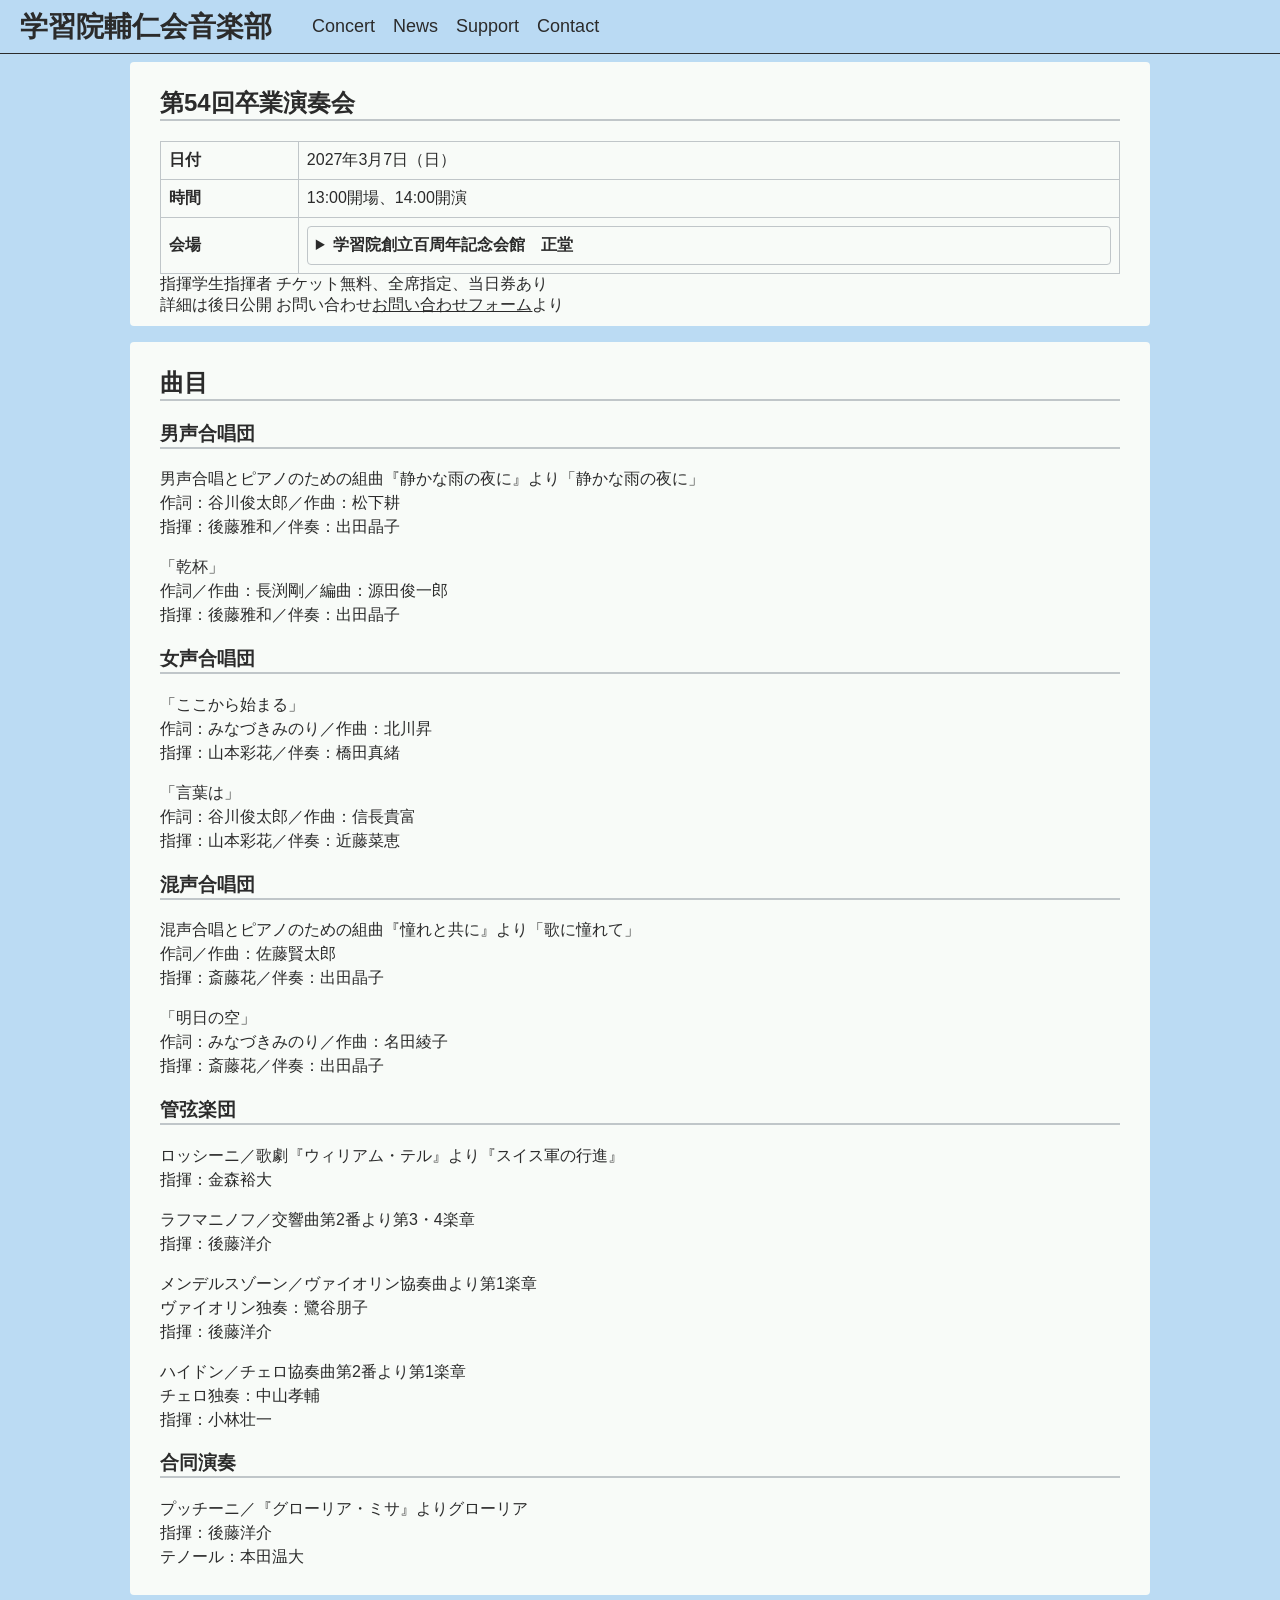
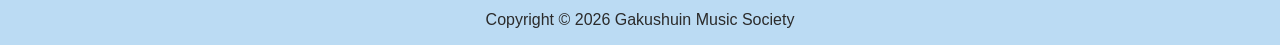
==== gms-54th-graduation-concert/index.html @ 267f43d9 "Update and rename index to index.html" ====
<!doctype html>
<html>
  
<head>
	<title>第54回卒業演奏会 | Gakushuin Music Society</title>
	<meta name="description" content="第54回卒業演奏会 Gakushuin Music Society, since 1922. All rights reserved.">
	<link rel="icon" href="/image/favicon.ico">
	<meta charset="utf-8" />
	<meta name="viewport" content="width=device-width, initial-scale=1" />
	<link rel="stylesheet" href="/css/style.css">
</head>
  
<body>
	<nav class="global-navbar">
		<div class="global-navbar-logo"><a href="/">学習院輔仁会音楽部</a></div>
		<ul class="global-navlinks">
			<input type="checkbox" id="checkbox_toggle" />
			<label for="checkbox_toggle" class="global-navbar-hamburger">&#9776;</label>
			<div class="global-navbar-menu">
				<li><a href="/#Concert">Concert</a></li>
				<li><a href="/#News">News</a></li>
				<li><a href="/support/">Support</a></li>
				<li><a href="/contact/">Contact</a></li>
			</div>
		</ul>
	</nav>
  
	<div class="paper">
		<h2 class="linetitle">第54回卒業演奏会</h2>
    <table>
      <tr><th class="left">日付</th><td class="left">2027年3月7日（日）</td></tr>
      <tr><th class="left">時間</th><td class="left">13:00開場、14:00開演</td></tr>
      <tr><th class="left">会場</th>
        <td class="left">
          <details class="concertlocation">
            <summary>学習院創立百周年記念会館　正堂</summary>
            <iframe
              src="https://www.google.com/maps/embed?pb=!1m18!1m12!1m3!1d3239.2480988974467!2d139.70689911559793!3d35.72011643544518!2m3!1f0!2f0!3f0!3m2!1i1024!2i768!4f13.1!3m3!1m2!1s0x60188d40561d1e8d%3A0x8c7449002b7e5c13!2z5a2m57-S6Zmi5Ym156uL55m-5ZGo5bm06KiY5b-15Lya6aSo!5e0!3m2!1sja!2sjp!4v1662081729713!5m2!1sja!2sjp"
              width="100%"
              height="450"
              style="border:0;"
              allowfullscreen=""
              loading="lazy"
              referrerpolicy="no-referrer-when-downgrade">
            </iframe>
          </details>
        </td>
      </tr>
	</table>
      
      <tr><th class="left">指揮</th><td class="left">学生指揮者</td></tr>
	    <tr><th class="left">チケット</th><td class="left">無料、全席指定、当日券あり<br>詳細は後日公開</td></tr>
      <tr><th class="left">お問い合わせ</th><td class="left"><a href="/contact/">お問い合わせフォーム</a>より</td></tr>
	</div>

	<div class="paper">
	<h2 class="linetitle">曲目</h2>
    <h3 class="linetitle">男声合唱団</h3>
        <p class="bodytext">男声合唱とピアノのための組曲『静かな雨の夜に』より「静かな雨の夜に」<br>作詞：谷川俊太郎／作曲：松下耕<br>指揮：後藤雅和／伴奏：出田晶子</p>
        <p class="bodytext">「乾杯」<br>作詞／作曲：長渕剛／編曲：源田俊一郎<br>指揮：後藤雅和／伴奏：出田晶子</p>
    <h3 class="linetitle">女声合唱団</h3>
        <p class="bodytext">「ここから始まる」<br>作詞：みなづきみのり／作曲：北川昇<br>指揮：山本彩花／伴奏：橋田真緒</p>
        <p class="bodytext">「言葉は」<br>作詞：谷川俊太郎／作曲：信長貴富<br>指揮：山本彩花／伴奏：近藤菜恵</p>
    <h3 class="linetitle">混声合唱団</h3>
        <p class="bodytext">混声合唱とピアノのための組曲『憧れと共に』より「歌に憧れて」<br>作詞／作曲：佐藤賢太郎<br>指揮：斎藤花／伴奏：出田晶子</p>
        <p class="bodytext">「明日の空」<br>作詞：みなづきみのり／作曲：名田綾子<br>指揮：斎藤花／伴奏：出田晶子</p>
    <h3 class="linetitle">管弦楽団</h3>
        <p class="bodytext">ロッシーニ／歌劇『ウィリアム・テル』より『スイス軍の行進』<br>指揮：金森裕大</p>
        <p class="bodytext">ラフマニノフ／交響曲第2番より第3・4楽章<br>指揮：後藤洋介</p>
        <p class="bodytext">メンデルスゾーン／ヴァイオリン協奏曲より第1楽章<br>ヴァイオリン独奏：鷺谷朋子<br>指揮：後藤洋介</p>
        <p class="bodytext">ハイドン／チェロ協奏曲第2番より第1楽章<br>チェロ独奏：中山孝輔<br>指揮：小林壮一</p>
    <h3 class="linetitle">合同演奏</h3>
        <p class="bodytext">プッチーニ／『グローリア・ミサ』よりグローリア<br>指揮：後藤洋介<br>テノール：本田温大</p>

	</div>
  
	<footer class="copyright">Copyright&nbsp;&copy;&nbsp;<span id="year"></span>&nbsp;Gakushuin&nbsp;Music&nbsp;Society</footer>
	<script type="text/javascript" src="/js/script.js"></script>
</body>
</html>
---- css/style.css ----
@charset "utf-8";

@media (prefers-color-scheme: light) {
    :root {
        --bgcolor: #bbdbf3;
        --navbgcolor: rgb(187, 219, 243, 0.9);
        --navtextcolor: #2b2b2b;
        --navhovercolor: #0b0b0b;
        --papercolor: #f8fbf8;
        --textcolor: #2b2b2b;
        --buttoncolor: #c3e3fb;
        --hovercolor: #003078;
    }
}

@media (prefers-color-scheme: dark) {
    :root {
        --bgcolor: #021f36;
        --navbgcolor: rgb(2, 31, 54, 0.9);
        --navtextcolor: #afafaf;
        --navhovercolor: #f8fbf8;
        --papercolor: #202020;
        --textcolor: #afafaf;
        --buttoncolor: #042e51;
        --hovercolor: #1d70b8;
    }
}

body {
    background-color: var(--bgcolor);
    margin: 0;
    padding: 0;
    color: var(--textcolor);
    font-family: Helvetica, Arial, sans-serif;
}

a:link, a:visited {
    color: var(--textcolor);
}

a:hover {
    color: var(--hovercolor);
}

.global-navbar {
    display: flex;
    align-items: center;
    justify-content: start;
    padding: 0px 20px 0px 20px;
    background-color: var(--navbgcolor);
    border-bottom: 1px solid;
    color: var(--navtextcolor);
    text-decoration: none;
}

.global-navbar a:link{
    color: var(--navtextcolor);
    text-decoration: none;
}

.global-navbar a:visited {
    color: var(--navtextcolor);
    text-decoration: none;
}

.global-navbar a:hover {
    color: var(--navhovercolor);
    text-decoration: none;
}

.global-navlinks a:link {
    color: var(--navtextcolor);
    text-decoration: none;
}

.global-navlinks a:visited {
    color: var(--navtextcolor);
    text-decoration: none;
}

.global-navlinks a:hover {
    color: var(--navhovercolor);
    text-decoration: none;
}

.global-navbar-logo a {
    font-size: 28px;
    font-weight: bold;
    color: var(--navtextcolor);
}

.global-navbar-menu {
    display: flex;
    gap: 1em;
    font-size: 18px;
}

.global-navbar-menu li:hover {
    text-decoration: underline;
}

.global-navbar-menu li {
    list-style: none;
}

input[type=checkbox] {
    display: none;
}

.global-navbar-hamburger {
    display: none;
    font-size: 32px;
    user-select: none;
}

@media (max-width: 600px) {
    .global-navbar {
        justify-content: space-between;
        margin: auto;
    }

    .global-navbar-menu {
        display: none;
        position: absolute;
        background-color: var(--navbgcolor);
        top: 76px;
        right: 0;
        left: 0;
        text-align: left;
        text-indent: 1em;
        padding: 16px 0 16px 0;
    }

    .global-navbar-menu li:hover {
        text-decoration: underline;
    }

    .global-navbar-menu li+li {
        margin-top: 12px;
    }

    input[type=checkbox]:checked~.global-navbar-menu {
        display: block;
    }

    .global-navbar-hamburger {
        display: block;
    }
}

.paper {
    width: 75%;
    margin: 0.5em auto 1em;
    padding: 5px 30px 10px 30px;
    color: var(--textcolor);
    background-color: var(--papercolor);
    border-radius: 0.25em;
}

.linetitle {
    border-bottom: 2px solid #c0c6c9;
    text-align: left;
}

.linetitle:before {
    left: 0;
    top: 14px;
    width: 3px;
    height: 15px;
}

.bodytext {
    line-height: 1.5em;
}

audio {
    width: 100%;
}

video {
    width: 100%;
}

table {
    border-collapse: collapse;
    width: 100%;
}

td, th {
    border: 1px solid #c0c6c9;
    text-align: left;
    padding: 8px;
}

th.left, td.left {
    text-align: left;
}

th.center, td.center {
    text-align: center;
}

th.right, td.right {
    text-align: right;
}

details {
    border: 1px solid #c0c6c9;
    border-radius: 0.25em;
    padding: .5rem .5rem 0;
}

summary {
    font-size: 1rem;
    font-weight: bold;
    margin: -.5rem -.5rem 0;
    padding: .5rem;
}

details[open] {
    padding: .5rem;
}

details[open] summary {
    border-bottom: 1px solid #c0c6c9;
    margin-bottom: .5rem;
}

blockquote {
    margin: 1.25em;
}

blockquote p {
    padding: 1em;
    color: var(--textcolor);
    background: var(--buttoncolor);
    border-radius: 0.25em;
}

blockquote p::before {
    content: '\201C';
}

blockquote p::after {
    content: '\201D';
}

form label {
    font-weight: bold;
}
form p.annotaion {
    font-size: small;
    line-height: 1em;
    margin: auto;
}

input[type=text], select, textarea {
    font: 1em 'Manrope', sans-serif;
    background-color: var(--papercolor);
    color: var(--textcolor);
    width: 100%;
    padding: 12px;
    border: 1px solid #c0c6c9;
    border-radius: 0.25em;
    box-sizing: border-box;
    margin: 6px auto 16px;
    resize: vertical;
}

input[type=email], select, textarea {
    font: 1em 'Manrope', sans-serif;
    background-color: var(--papercolor);
    color: var(--textcolor);
    width: 100%;
    padding: 12px;
    border: 1px solid #c0c6c9;
    border-radius: 0.25em;
    box-sizing: border-box;
    margin: 6px auto 16px;
    resize: vertical;
}

input[type=submit] {
    font: 1em 'Manrope', sans-serif;
    background-color: var(--buttoncolor);
    color: var(--textcolor);
    padding: 0.5em 1em;
    border: 1px solid var(--bgcolor);
    border-radius: 0.25em;
    margin: 0.5em 1em 0.5em 0;
    cursor: pointer;
}

input[type=submit]:hover {
    border: 1px solid #1d70b8;
}

input[type=button] {
    font: 1em 'Manrope', sans-serif;
    background-color: var(--buttoncolor);
    color: var(--textcolor);
    padding: 0.5em 1em;
    border: 1px solid var(--buttoncolor);
    border-radius: 0.25em;
    margin: 0.5em auto;
    cursor: pointer;
}

input[type=button]:hover {
    border: 1px solid #1d70b8;
}

@media screen and (max-width: 600px) {
    .paper {
        width: 80%;
    }

    input[type=submit] {
        width: 100%;
        margin: 0.5em auto;
    }

    input[type=button] {
        width: 100%;
    }
}

.copyright {
    text-align: center;
    color: var(--navtextcolor);
    padding: 0em 0em 1em 0em;
}
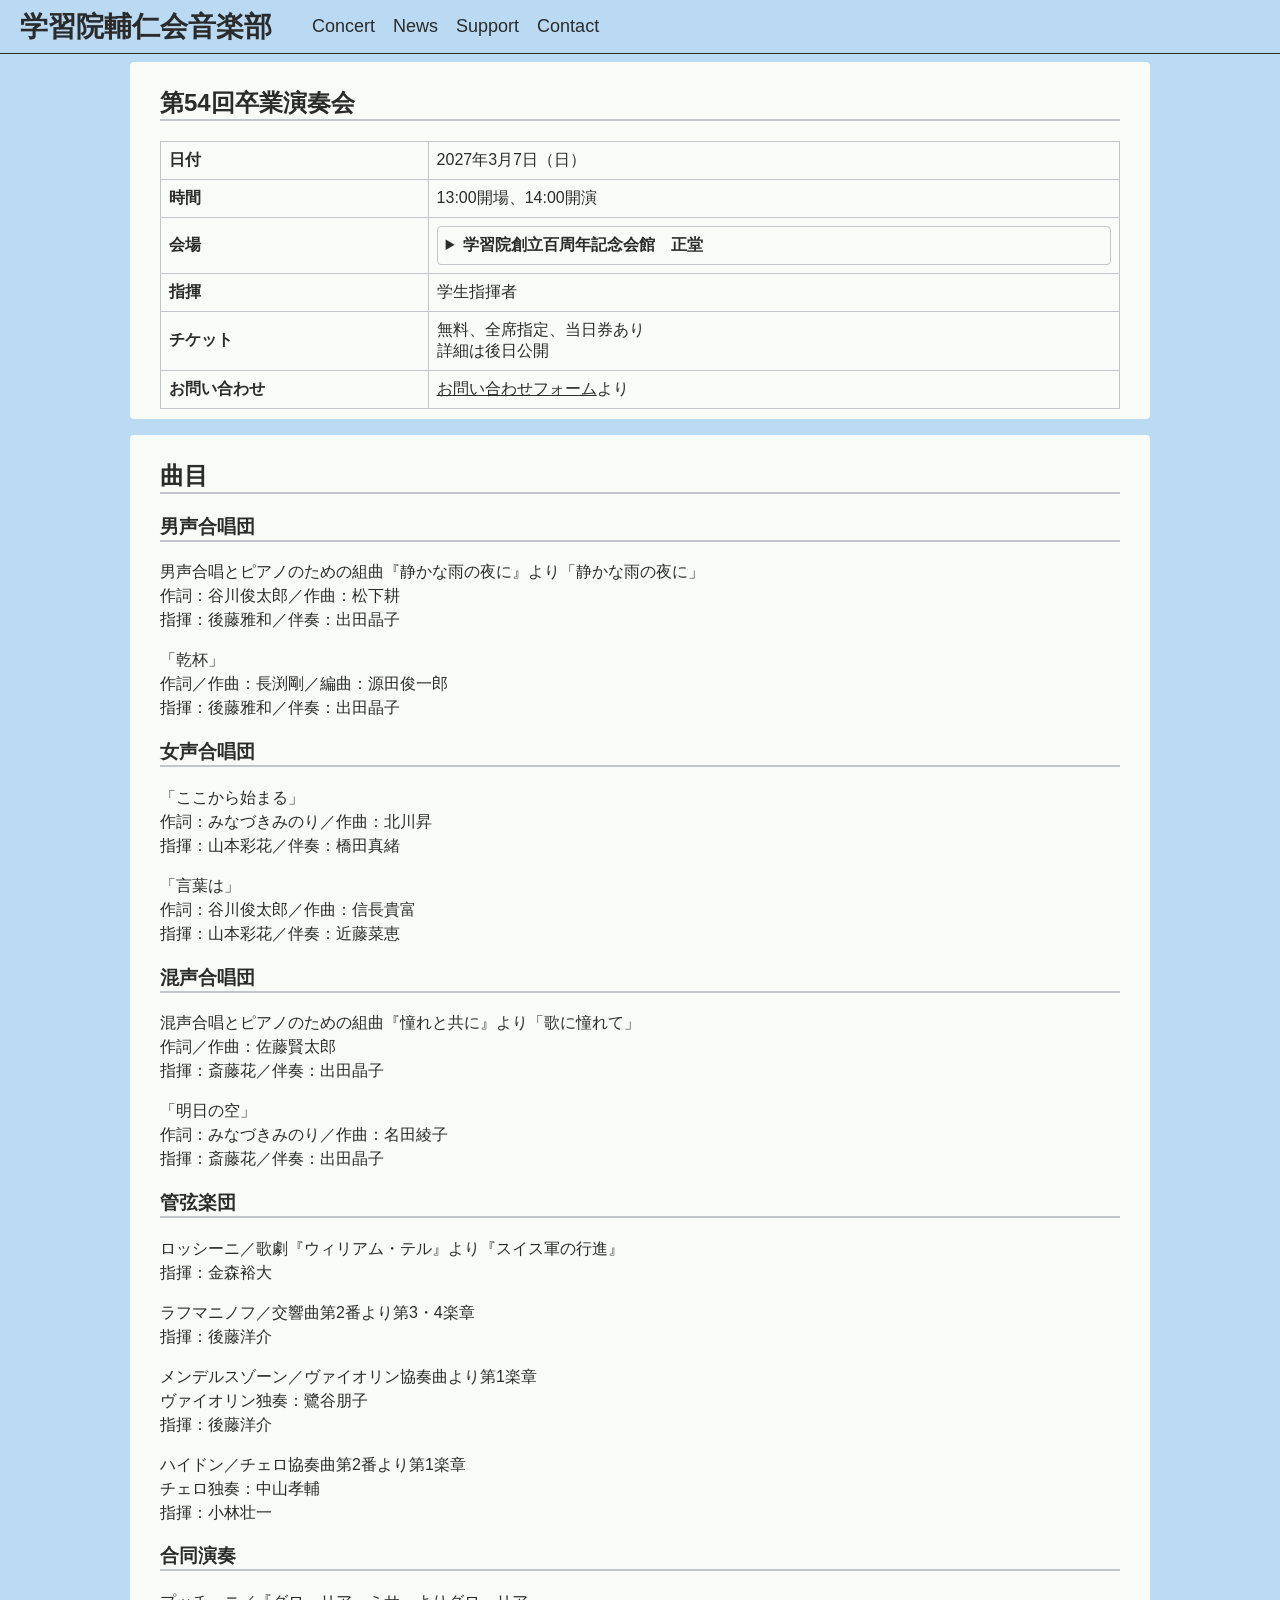
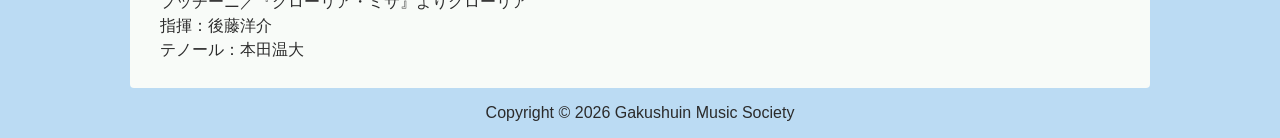
==== commit 47f5ff92: "Update index.html" ====
--- a/gms-54th-graduation-concert/index.html
+++ b/gms-54th-graduation-concert/index.html
@@ -46,11 +46,11 @@
           </details>
         </td>
       </tr>
-	</table>
       
       <tr><th class="left">指揮</th><td class="left">学生指揮者</td></tr>
 	    <tr><th class="left">チケット</th><td class="left">無料、全席指定、当日券あり<br>詳細は後日公開</td></tr>
       <tr><th class="left">お問い合わせ</th><td class="left"><a href="/contact/">お問い合わせフォーム</a>より</td></tr>
+	</table>
 	</div>
 
 	<div class="paper">
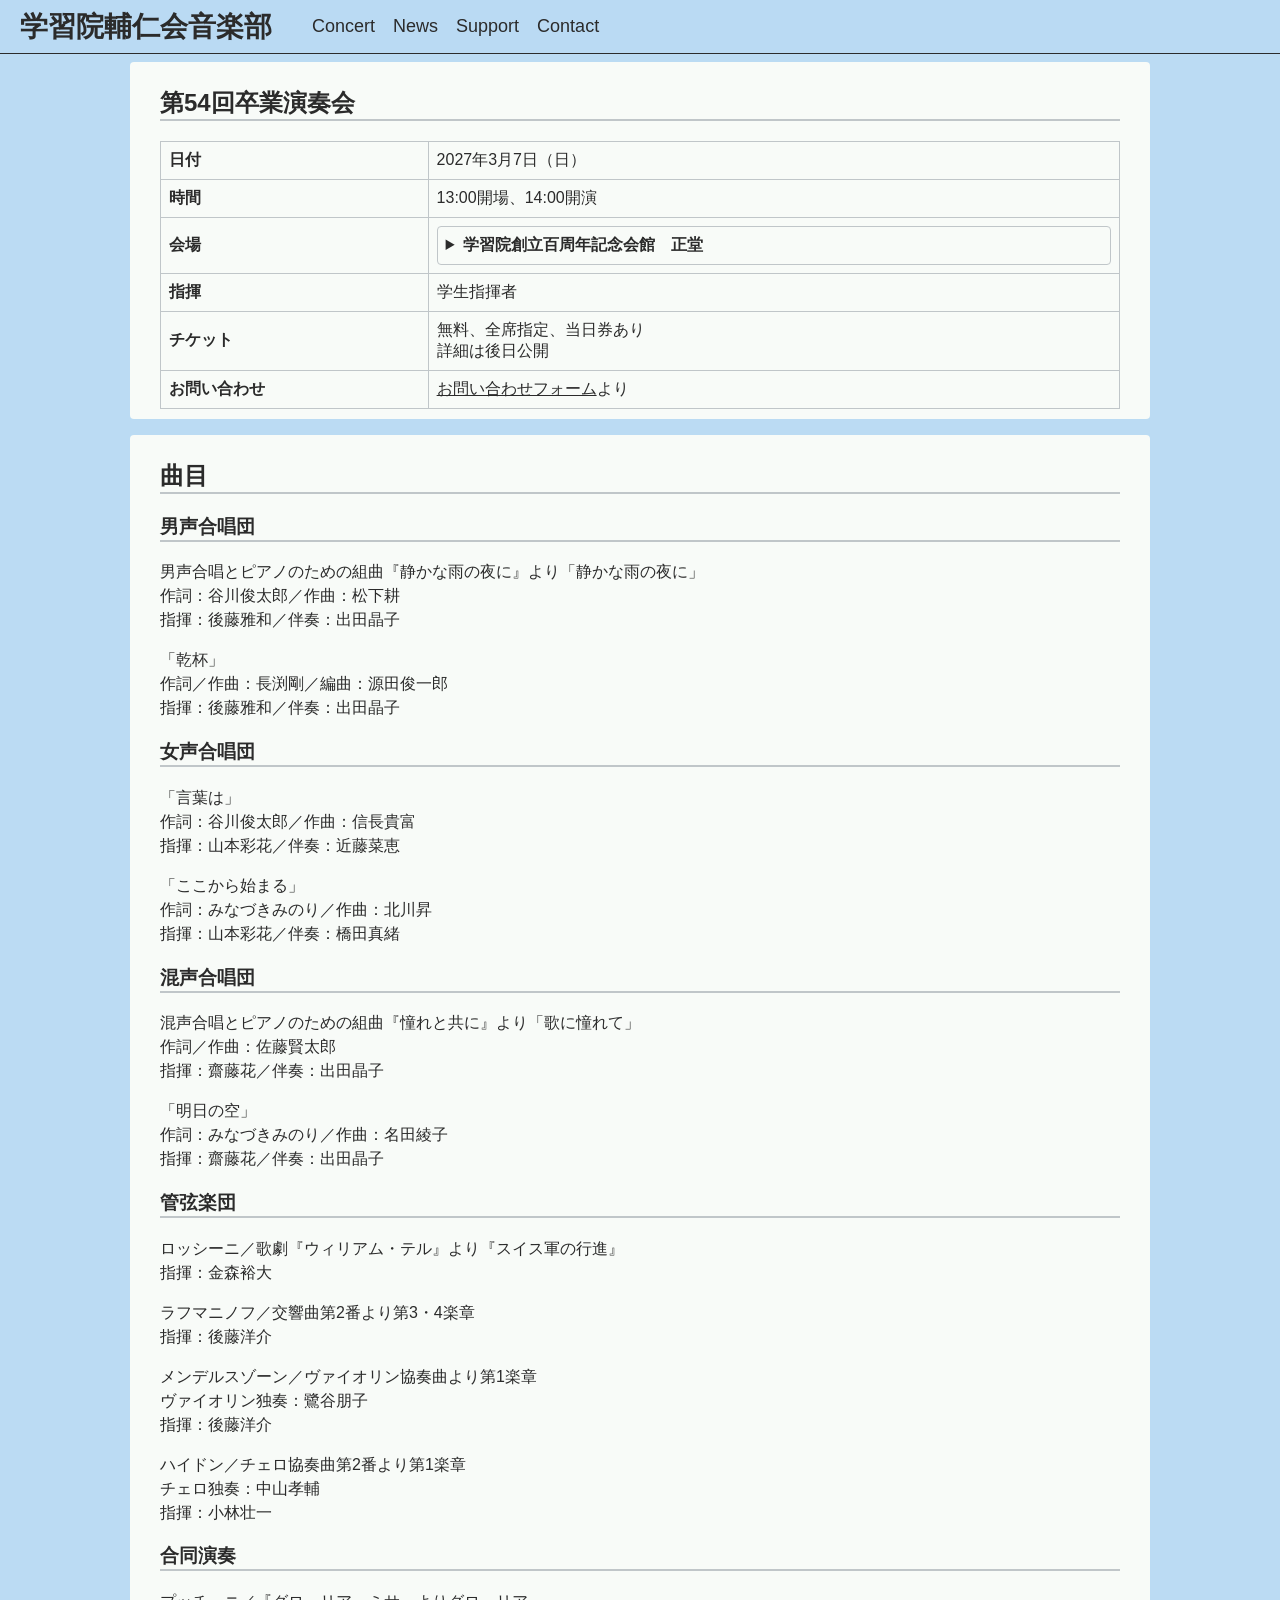
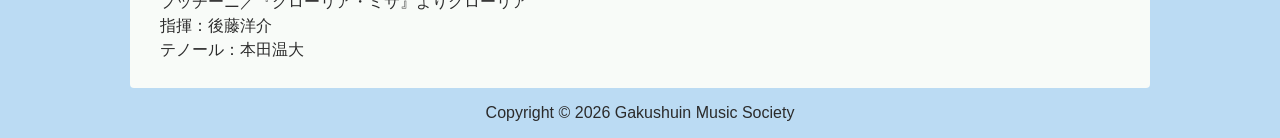
==== commit 640d49a1: "Update index.html" ====
--- a/gms-54th-graduation-concert/index.html
+++ b/gms-54th-graduation-concert/index.html
@@ -1,80 +1,74 @@
 <!doctype html>
 <html>
-  
 <head>
-	<title>第54回卒業演奏会 | Gakushuin Music Society</title>
-	<meta name="description" content="第54回卒業演奏会 Gakushuin Music Society, since 1922. All rights reserved.">
-	<link rel="icon" href="/image/favicon.ico">
-	<meta charset="utf-8" />
-	<meta name="viewport" content="width=device-width, initial-scale=1" />
-	<link rel="stylesheet" href="/css/style.css">
+    <title>第54回卒業演奏会 | Gakushuin Music Society</title>
+    <meta name="description" content="第54回卒業演奏会 Gakushuin Music Society, since 1922. All rights reserved.">
+    <link rel="icon" href="/image/favicon.ico">
+    <meta charset="utf-8" />
+    <meta name="viewport" content="width=device-width, initial-scale=1" />
+    <link rel="stylesheet" href="/css/style.css">
 </head>
-  
 <body>
-	<nav class="global-navbar">
-		<div class="global-navbar-logo"><a href="/">学習院輔仁会音楽部</a></div>
-		<ul class="global-navlinks">
-			<input type="checkbox" id="checkbox_toggle" />
-			<label for="checkbox_toggle" class="global-navbar-hamburger">&#9776;</label>
-			<div class="global-navbar-menu">
-				<li><a href="/#Concert">Concert</a></li>
-				<li><a href="/#News">News</a></li>
-				<li><a href="/support/">Support</a></li>
-				<li><a href="/contact/">Contact</a></li>
-			</div>
-		</ul>
-	</nav>
-  
-	<div class="paper">
-		<h2 class="linetitle">第54回卒業演奏会</h2>
-    <table>
-      <tr><th class="left">日付</th><td class="left">2027年3月7日（日）</td></tr>
-      <tr><th class="left">時間</th><td class="left">13:00開場、14:00開演</td></tr>
-      <tr><th class="left">会場</th>
-        <td class="left">
-          <details class="concertlocation">
-            <summary>学習院創立百周年記念会館　正堂</summary>
-            <iframe
-              src="https://www.google.com/maps/embed?pb=!1m18!1m12!1m3!1d3239.2480988974467!2d139.70689911559793!3d35.72011643544518!2m3!1f0!2f0!3f0!3m2!1i1024!2i768!4f13.1!3m3!1m2!1s0x60188d40561d1e8d%3A0x8c7449002b7e5c13!2z5a2m57-S6Zmi5Ym156uL55m-5ZGo5bm06KiY5b-15Lya6aSo!5e0!3m2!1sja!2sjp!4v1662081729713!5m2!1sja!2sjp"
-              width="100%"
-              height="450"
-              style="border:0;"
-              allowfullscreen=""
-              loading="lazy"
-              referrerpolicy="no-referrer-when-downgrade">
-            </iframe>
-          </details>
-        </td>
-      </tr>
-      
-      <tr><th class="left">指揮</th><td class="left">学生指揮者</td></tr>
-	    <tr><th class="left">チケット</th><td class="left">無料、全席指定、当日券あり<br>詳細は後日公開</td></tr>
-      <tr><th class="left">お問い合わせ</th><td class="left"><a href="/contact/">お問い合わせフォーム</a>より</td></tr>
-	</table>
-	</div>
-
-	<div class="paper">
-	<h2 class="linetitle">曲目</h2>
-    <h3 class="linetitle">男声合唱団</h3>
+    <nav class="global-navbar">
+        <div class="global-navbar-logo"><a href="/">学習院輔仁会音楽部</a></div>
+        <ul class="global-navlinks">
+            <input type="checkbox" id="checkbox_toggle" />
+            <label for="checkbox_toggle" class="global-navbar-hamburger">&#9776;</label>
+            <div class="global-navbar-menu">
+                <li><a href="/#Concert">Concert</a></li>
+                <li><a href="/#News">News</a></li>
+                <li><a href="/support/">Support</a></li>
+                <li><a href="/contact/">Contact</a></li>
+            </div>
+        </ul>
+    </nav>
+    <div class="paper">
+        <h2 class="linetitle">第54回卒業演奏会</h2>
+        <table>
+            <tr><th class="left">日付</th><td class="left">2027年3月7日（日）</td></tr>
+            <tr><th class="left">時間</th><td class="left">13:00開場、14:00開演</td></tr>
+            <tr>
+                <th class="left">会場</th>
+                <td class="left">
+                    <details class="concertlocation">
+                        <summary>学習院創立百周年記念会館　正堂</summary>
+                        <iframe
+                            src="https://www.google.com/maps/embed?pb=!1m18!1m12!1m3!1d3239.2480988974467!2d139.70689911559793!3d35.72011643544518!2m3!1f0!2f0!3f0!3m2!1i1024!2i768!4f13.1!3m3!1m2!1s0x60188d40561d1e8d%3A0x8c7449002b7e5c13!2z5a2m57-S6Zmi5Ym156uL55m-5ZGo5bm06KiY5b-15Lya6aSo!5e0!3m2!1sja!2sjp!4v1662081729713!5m2!1sja!2sjp"
+                            width="100%"
+                            height="450"
+                            style="border:0;"
+                            allowfullscreen=""
+                            loading="lazy"
+                            referrerpolicy="no-referrer-when-downgrade">
+                        </iframe>
+                    </details>
+                </td>
+            </tr>
+            <tr><th class="left">指揮</th><td class="left">学生指揮者</td></tr>
+            <tr><th class="left">チケット</th><td class="left">無料、全席指定、当日券あり<br>詳細は後日公開</td></tr>
+            <tr><th class="left">お問い合わせ</th><td class="left"><a href="/contact/">お問い合わせフォーム</a>より</td></tr>
+        </table>
+    </div>
+    <div class="paper">
+        <h2 class="linetitle">曲目</h2>
+        <h3 class="linetitle">男声合唱団</h3>
         <p class="bodytext">男声合唱とピアノのための組曲『静かな雨の夜に』より「静かな雨の夜に」<br>作詞：谷川俊太郎／作曲：松下耕<br>指揮：後藤雅和／伴奏：出田晶子</p>
         <p class="bodytext">「乾杯」<br>作詞／作曲：長渕剛／編曲：源田俊一郎<br>指揮：後藤雅和／伴奏：出田晶子</p>
-    <h3 class="linetitle">女声合唱団</h3>
+        <h3 class="linetitle">女声合唱団</h3>
+        <p class="bodytext">「言葉は」<br>作詞：谷川俊太郎／作曲：信長貴富<br>指揮：山本彩花／伴奏：近藤菜恵</p>
         <p class="bodytext">「ここから始まる」<br>作詞：みなづきみのり／作曲：北川昇<br>指揮：山本彩花／伴奏：橋田真緒</p>
-        <p class="bodytext">「言葉は」<br>作詞：谷川俊太郎／作曲：信長貴富<br>指揮：山本彩花／伴奏：近藤菜恵</p>
-    <h3 class="linetitle">混声合唱団</h3>
-        <p class="bodytext">混声合唱とピアノのための組曲『憧れと共に』より「歌に憧れて」<br>作詞／作曲：佐藤賢太郎<br>指揮：斎藤花／伴奏：出田晶子</p>
-        <p class="bodytext">「明日の空」<br>作詞：みなづきみのり／作曲：名田綾子<br>指揮：斎藤花／伴奏：出田晶子</p>
-    <h3 class="linetitle">管弦楽団</h3>
+        <h3 class="linetitle">混声合唱団</h3>
+        <p class="bodytext">混声合唱とピアノのための組曲『憧れと共に』より「歌に憧れて」<br>作詞／作曲：佐藤賢太郎<br>指揮：齋藤花／伴奏：出田晶子</p>
+        <p class="bodytext">「明日の空」<br>作詞：みなづきみのり／作曲：名田綾子<br>指揮：齋藤花／伴奏：出田晶子</p>
+        <h3 class="linetitle">管弦楽団</h3>
         <p class="bodytext">ロッシーニ／歌劇『ウィリアム・テル』より『スイス軍の行進』<br>指揮：金森裕大</p>
         <p class="bodytext">ラフマニノフ／交響曲第2番より第3・4楽章<br>指揮：後藤洋介</p>
         <p class="bodytext">メンデルスゾーン／ヴァイオリン協奏曲より第1楽章<br>ヴァイオリン独奏：鷺谷朋子<br>指揮：後藤洋介</p>
         <p class="bodytext">ハイドン／チェロ協奏曲第2番より第1楽章<br>チェロ独奏：中山孝輔<br>指揮：小林壮一</p>
-    <h3 class="linetitle">合同演奏</h3>
+        <h3 class="linetitle">合同演奏</h3>
         <p class="bodytext">プッチーニ／『グローリア・ミサ』よりグローリア<br>指揮：後藤洋介<br>テノール：本田温大</p>
-
-	</div>
-  
-	<footer class="copyright">Copyright&nbsp;&copy;&nbsp;<span id="year"></span>&nbsp;Gakushuin&nbsp;Music&nbsp;Society</footer>
-	<script type="text/javascript" src="/js/script.js"></script>
+    </div>
+    <footer class="copyright">Copyright&nbsp;&copy;&nbsp;<span id="year"></span>&nbsp;Gakushuin&nbsp;Music&nbsp;Society</footer>
+    <script type="text/javascript" src="/js/script.js"></script>
 </body>
 </html>
